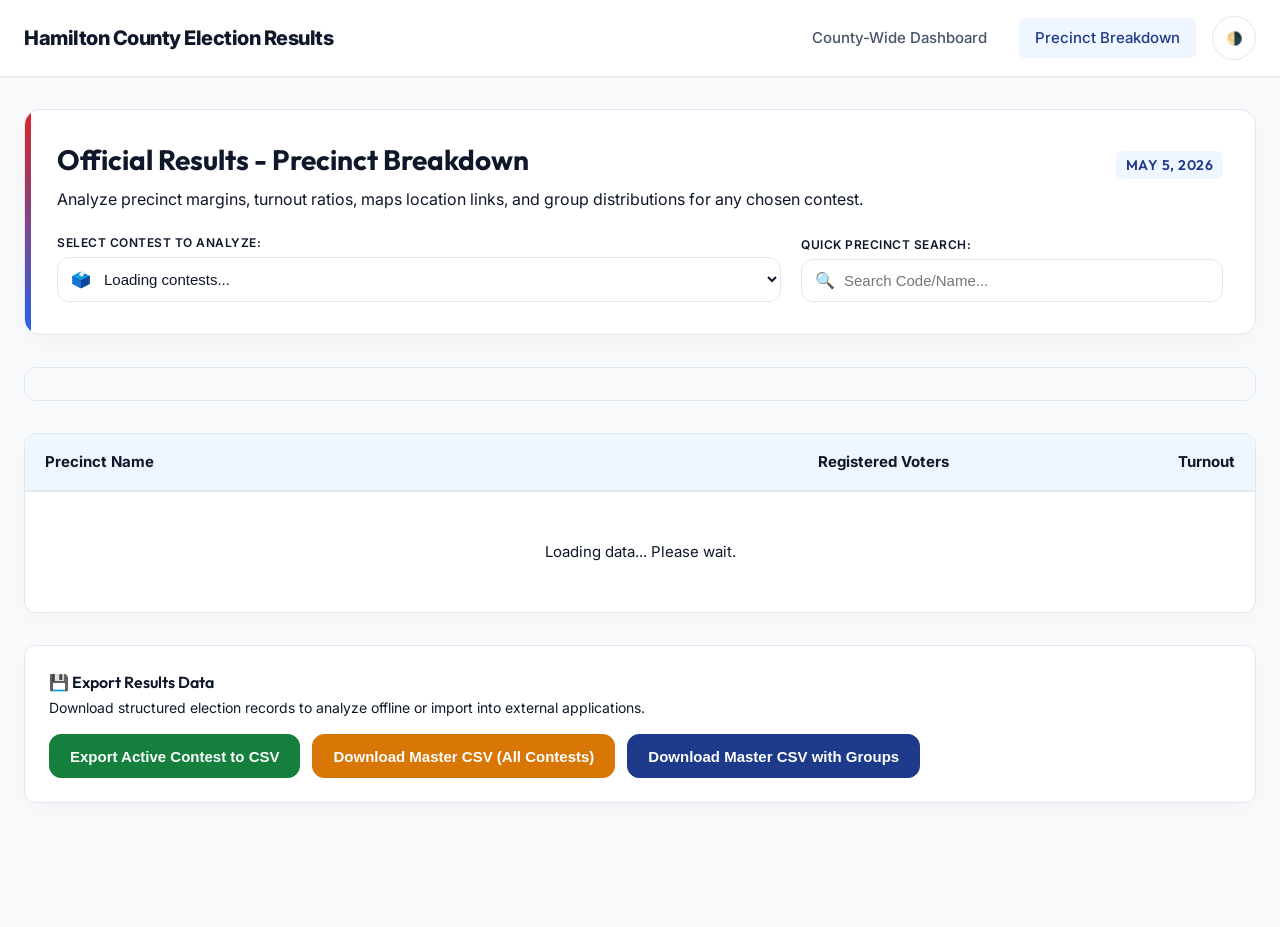
==== precincts.html @ 1a7078ca "First Upload First Upload of the Interactive Results webpage." ====
<!DOCTYPE html>
<html lang="en">
<head>
  <meta charset="US-ASCII">
  <meta name="viewport" content="width=device-width, initial-scale=1.0">
  <title>Precinct Results Breakdown | Hamilton County Election Commission</title>
  
  <!-- Premium Stylesheets -->
  <link rel="stylesheet" href="assets/style.css">
</head>
<body>

  <!-- Screen Reader Skip Link (WCAG AA) -->
  <a href="#main-content" class="sr-only">Skip to main content</a>

  <!-- Top Navigation Bar -->
  <nav class="navbar" aria-label="Main Navigation">
    <a href="index.html" class="navbar-logo-container" aria-label="Hamilton County Election Commission Home">
      <span class="navbar-title">
        Hamilton County Election Results
      </span>
    </a>
    <div class="navbar-nav">
      <a href="index.html" class="nav-link">County-Wide Dashboard</a>
      <a href="precincts.html" class="nav-link active" aria-current="page">Precinct Breakdown</a>
      <button type="button" class="theme-toggle" onclick="ElectionApp.toggleTheme()" aria-label="Toggle dark and light themes">
        &#x1F317;
      </button>
    </div>
  </nav>

  <!-- Main Content Wrapper -->
  <main id="main-content" class="app-container">
    
    <!-- Hero Banner Header with Integrated Control Panel -->
    <header class="hero-card" aria-labelledby="page-title">
      <h1 id="page-title" class="font-size-title" style="margin-bottom: 8px !important; display: flex; flex-wrap: wrap; justify-content: space-between; align-items: baseline; gap: 12px;">
        <span>Official Results - Precinct Breakdown</span>
        <span class="font-size-small text-semibold" style="color: var(--primary) !important; background-color: var(--primary-light); padding: 4px 10px; border-radius: 6px; text-transform: uppercase; letter-spacing: 0.5px;">May 5, 2026</span>
      </h1>
      <p class="font-size-body text-muted" style="margin-bottom: 24px !important;">
        Analyze precinct margins, turnout ratios, maps location links, and group distributions for any chosen contest.
      </p>
      
      <!-- Unified Interactive Controls Row -->
      <div style="display: flex; flex-wrap: wrap; gap: 20px; align-items: flex-end; margin-top: 16px !important;">
        
        <!-- Contest Selector Dropdown -->
        <div style="flex: 2 1 320px !important; display: flex; flex-direction: column; gap: 6px;">
          <label for="contest-selector" class="font-size-tiny text-semibold text-muted" style="text-transform: uppercase !important; letter-spacing: 0.5px !important;">
            Select Contest to Analyze:
          </label>
          <div class="search-input-wrapper" style="flex: none !important; position: relative !important; margin: 0 !important; width: 100% !important;">
            <span class="search-icon" aria-hidden="true" style="left: 14px !important;">&#x1F5F3;&#xFE0F;</span>
            <select id="contest-selector" class="search-input" style="padding-left: 42px !important; appearance: auto !important;" onchange="ElectionApp.handleContestChange(this)">
              <option value="" disabled selected>Loading contests...</option>
            </select>
          </div>
        </div>
        
        <!-- Quick Precinct Search Input -->
        <div style="flex: 1 1 220px !important; display: flex; flex-direction: column; gap: 6px;">
          <label for="precinct-search-input" class="font-size-tiny text-semibold text-muted" style="text-transform: uppercase !important; letter-spacing: 0.5px !important;">
            Quick Precinct Search:
          </label>
          <div class="search-input-wrapper" style="flex: none !important; position: relative !important; margin: 0 !important; width: 100% !important;">
            <span class="search-icon" aria-hidden="true">&#x1F50D;</span>
            <input type="text" id="precinct-search-input" class="search-input" style="padding-left: 42px !important;" placeholder="Search Code/Name..." oninput="ElectionApp.handleSearchInput(event)" aria-label="Search precincts by name or code">
          </div>
        </div>

      </div>
    </header>

    <!-- Error Message Panel -->
    <div id="error-message" class="stat-item" style="display: none; background-color: var(--rep-bg); border-color: var(--rep-color); color: var(--rep-color); margin-bottom: 32px !important; text-align: center; font-weight: 600;"></div>

    <!-- Dynamic Contest Vote Distribution Pie Chart (Playbook Rich Aesthetics) -->
    <div id="contest-chart-card" class="hero-card" style="display: none; margin-bottom: 32px !important;">
      <h3 class="font-size-subtitle" style="margin-bottom: 16px !important; border-bottom: 1px solid var(--border-color); padding-bottom: 8px !important; display: flex; flex-wrap: wrap; justify-content: space-between; align-items: baseline; gap: 12px;">
        <span>&#x1F4C8; County-Wide Vote Distribution</span>
        <span id="selected-contest-title" class="font-size-small text-semibold" style="color: var(--primary) !important; background-color: var(--primary-light); padding: 4px 10px; border-radius: 6px; text-transform: uppercase; letter-spacing: 0.5px;">Select a Contest</span>
      </h3>
      <div style="display: flex; flex-wrap: wrap; gap: 32px; align-items: center; justify-content: center;">
        <!-- Pie SVG -->
        <div style="position: relative; width: 100%; max-width: 300px; aspect-ratio: 1 / 1; flex-shrink: 0;">
          <svg id="pie-svg" viewBox="0 0 100 100" width="100%" height="100%" aria-label="Vote Distribution Pie Chart"></svg>
        </div>
        <!-- Legend Container -->
        <div id="chart-legend" style="flex: 1 1 250px; display: flex; flex-direction: column; gap: 4px;">
          <!-- Filled dynamically by app.js -->
        </div>
      </div>
    </div>

    <!-- Responsive Table Wrapper (Playbook horizontal scroll rule) -->
    <div class="table-wrapper">
      <table class="results-table" aria-label="Precinct Results Matrix">
        <thead>
          <tr id="table-head-row">
            <th>Precinct Name</th>
            <th class="text-right">Registered Voters</th>
            <th class="text-right">Turnout</th>
            <!-- Candidate headers loaded dynamically -->
          </tr>
        </thead>
        <tbody id="table-body">
          <tr>
            <td colspan="3" class="text-center text-muted" style="padding: 48px !important;">
              Loading data... Please wait.
            </td>
          </tr>
        </tbody>
      </table>
    </div>

    <!-- Export Action Banner -->
    <div class="calendar-widget" style="display: flex; justify-content: space-between; align-items: center; flex-wrap: wrap; gap: 16px; margin-bottom: 32px !important;">
      <div style="flex: 1 1 400px !important;">
        <h3 class="font-size-body text-semibold" style="margin-bottom: 4px !important;">
          &#x1F4BE; Export Results Data
        </h3>
        <p class="font-size-small text-muted">
          Download structured election records to analyze offline or import into external applications.
        </p>
      </div>
      <div style="display: flex; gap: 12px; flex-wrap: wrap !important;">
        <button type="button" class="btn" style="background-color: var(--success) !important; color: #ffffff !important; border-color: var(--success) !important;" onclick="ElectionApp.exportToCSV()" aria-label="Download current precinct results matrix as a CSV file">
          Export Active Contest to CSV
        </button>
        <button type="button" class="btn" style="background-color: var(--other-color) !important; color: #ffffff !important; border-color: var(--other-color) !important;" onclick="ElectionApp.downloadMasterCSV()" aria-label="Download complete results database for all contests as a CSV file">
          Download Master CSV (All Contests)
        </button>
        <button type="button" class="btn" style="background-color: var(--primary) !important; color: var(--text-inverse) !important; border-color: var(--primary) !important;" onclick="ElectionApp.downloadMasterCSVWithGroups()" aria-label="Download complete results database with counting group splits for all contests as a CSV file">
          Download Master CSV with Groups
        </button>
      </div>
    </div>

  </main>

  <!-- Accessible Modal Dialogue: Precinct Group breakdowns (WCAG AA Focus Control) -->
  <div id="groups-modal" class="modal-overlay" onkeydown="ElectionApp.handleModalKey(event)">
    <div class="modal-container" role="dialog" aria-modal="true" aria-labelledby="modal-title">
      
      <!-- Modal Header -->
      <div class="modal-header">
        <h3 id="modal-title" class="font-size-subtitle" style="color: var(--primary) !important;">Precinct - Counting Groups</h3>
        <button type="button" id="modal-close-button" class="modal-close-btn" onclick="ElectionApp.closeGroupsModal()" aria-label="Close modal dialog">
          &times;
        </button>
      </div>
      
      <!-- Modal Body Content -->
      <div id="modal-body-content" class="modal-body">
        <!-- Filled dynamically by app.js based on groups split -->
      </div>
      
    </div>
  </div>

  <!-- Core Javascript Resources -->
  <script src="assets/data.js"></script>
  <script src="assets/parser.js"></script>
  <script src="assets/app.js"></script>
</body>
</html>
---- assets/style.css ----
/* ==========================================================================
   Hamilton County Election Commission - Premium Results Stylesheet
   Created: May 2026
   Standards: WCAG 2.1 AA, DNN CMS Survivability, Responsive, Print-Optimized
   ========================================================================== */

/* Font Imports */
@import url('https://fonts.googleapis.com/css2?family=Inter:wght@400;500;600;700&family=Outfit:wght@500;600;700;800&display=swap');

/* Color System & CSS Variables (HSL Palettes) */
:root {
  /* Light Mode Palette */
  --bg-page: #f8fafc;
  --bg-card: #ffffff;
  --bg-header: #ffffff;
  --text-main: #0f172a;
  --text-muted: #475569;
  --text-inverse: #ffffff;
  --border-color: #e2e8f0;
  
  --primary: #1e3a8a;
  --primary-hover: #1e40af;
  --primary-light: #eff6ff;
  --primary-rgb: 30, 58, 138;
  
  --rep-color: #dc2626;
  --rep-bg: #fef2f2;
  --dem-color: #2563eb;
  --dem-bg: #eff6ff;
  --other-color: #d97706;
  --other-bg: #fffbeb;
  
  --success: #15803d;
  --success-bg: #f0fdf4;
  
  --shadow-sm: 0px 1px 2px rgba(0, 0, 0, 0.05);
  --shadow-md: 0px 4px 6px -1px rgba(0, 0, 0, 0.05), 0px 2px 4px -2px rgba(0, 0, 0, 0.05);
  --shadow-lg: 0px 10px 15px -3px rgba(0, 0, 0, 0.04), 0px 4px 6px -4px rgba(0, 0, 0, 0.04);
  --shadow-card: 0px 8px 24px rgba(15, 23, 42, 0.03);
  
  --radius-sm: 6px;
  --radius-md: 12px;
  --radius-lg: 16px;
  
  --transition-fast: 0.15s ease;
  --transition-normal: 0.25s cubic-bezier(0.4, 0, 0.2, 1);
}

/* Dark Mode Palette Overrides */
body.dark {
  --bg-page: #0b0f19;
  --bg-card: #131b2e;
  --bg-header: #131b2e;
  --text-main: #f8fafc;
  --text-muted: #94a3b8;
  --text-inverse: #0b0f19;
  --border-color: #1e293b;
  
  --primary: #3b82f6;
  --primary-hover: #60a5fa;
  --primary-light: #1e293b;
  --primary-rgb: 59, 130, 246;
  
  --rep-color: #ef4444;
  --rep-bg: #2d1e1e;
  --dem-color: #3b82f6;
  --dem-bg: #1e263b;
  --other-color: #fbbf24;
  --other-bg: #2e251a;
  
  --success: #22c55e;
  --success-bg: #142a1e;
  
  --shadow-card: 0px 8px 24px rgba(0, 0, 0, 0.25);
}

/* Basic Reset & Base Styling */
* {
  box-sizing: border-box;
  margin: 0;
  padding: 0;
}

body {
  font-family: 'Inter', sans-serif !important;
  background-color: var(--bg-page) !important;
  color: var(--text-main) !important;
  line-height: 1.6 !important;
  font-size: 16px !important;
  transition: background-color var(--transition-normal), color var(--transition-normal);
  padding-bottom: 60px !important;
}

h1, h2, h3, h4, h5, h6 {
  font-family: 'Outfit', sans-serif !important;
  color: var(--text-main) !important;
  font-weight: 700 !important;
}

/* ==========================================================================
   1. DNN Sledgehammer Typography & Utility Classes
   ========================================================================== */
.font-size-hero { font-size: 38px !important; line-height: 48px !important; }
.font-size-title { font-size: 28px !important; line-height: 36px !important; }
.font-size-subtitle { font-size: 20px !important; line-height: 28px !important; }
.font-size-body { font-size: 16px !important; line-height: 24px !important; }
.font-size-small { font-size: 14px !important; line-height: 20px !important; }
.font-size-tiny { font-size: 12px !important; line-height: 16px !important; }

.width-100 { width: 100% !important; }
.text-center { text-align: center !important; }
.text-right { text-align: right !important; }
.text-semibold { font-weight: 600 !important; }
.text-bold { font-weight: 700 !important; }

.nowrap {
  white-space: nowrap !important;
}

/* Screen Reader Helpers */
.sr-only {
  position: absolute !important;
  width: 1px !important;
  height: 1px !important;
  padding: 0 !important;
  margin: -1px !important;
  overflow: hidden !important;
  clip: rect(0, 0, 0, 0) !important;
  white-space: nowrap !important;
  border: 0 !important;
}

/* ==========================================================================
   2. Master Layout Components
   ========================================================================== */
.navbar {
  background-color: var(--bg-header) !important;
  border-bottom: 1px solid var(--border-color) !important;
  padding: 16px 24px !important;
  position: sticky !important;
  top: 0 !important;
  z-index: 100 !important;
  display: flex !important;
  justify-content: space-between !important;
  align-items: center !important;
  box-shadow: var(--shadow-sm) !important;
}

.navbar-logo-container {
  display: flex !important;
  align-items: center !important;
  gap: 12px !important;
  text-decoration: none !important;
}

.navbar-title {
  font-size: 20px !important;
  font-weight: 800 !important;
  letter-spacing: -0.5px !important;
  color: var(--text-main) !important;
}

.navbar-nav {
  display: flex !important;
  gap: 16px !important;
  align-items: center !important;
}

.nav-link {
  color: var(--text-muted) !important;
  text-decoration: none !important;
  font-size: 15px !important;
  font-weight: 500 !important;
  padding: 8px 16px !important;
  border-radius: var(--radius-sm) !important;
  transition: all var(--transition-fast) !important;
}

.nav-link:hover, .nav-link.active {
  color: var(--primary) !important;
  background-color: var(--primary-light) !important;
}

.app-container {
  max-width: 1280px !important;
  margin: 0 auto !important;
  padding: 32px 24px !important;
}

/* ==========================================================================
   3. Theming & Control Buttons
   ========================================================================== */
.btn {
  display: inline-flex !important;
  align-items: center !important;
  justify-content: center !important;
  gap: 8px !important;
  padding: 10px 20px !important;
  border-radius: var(--radius-md) !important;
  font-size: 15px !important;
  font-weight: 600 !important;
  cursor: pointer !important;
  border: 1px solid transparent !important;
  transition: all var(--transition-fast) !important;
  user-select: none !important;
  min-height: 44px !important; /* WCAG Mobile Touch Target Standard */
}

.btn-primary {
  background-color: var(--primary) !important;
  color: var(--text-inverse) !important;
}

.btn-primary:hover {
  background-color: var(--primary-hover) !important;
  transform: translateY(-1px) !important;
}

.btn-outline {
  background-color: transparent !important;
  border-color: var(--border-color) !important;
  color: var(--text-main) !important;
}

.btn-outline:hover {
  background-color: var(--primary-light) !important;
  border-color: var(--primary) !important;
}

.btn-sm {
  padding: 6px 12px !important;
  font-size: 13px !important;
  border-radius: var(--radius-sm) !important;
}

.theme-toggle {
  background: none !important;
  border: 1px solid var(--border-color) !important;
  color: var(--text-main) !important;
  padding: 8px !important;
  border-radius: 50% !important;
  cursor: pointer !important;
  width: 44px !important; /* WCAG Mobile Touch Target Standard */
  height: 44px !important; /* WCAG Mobile Touch Target Standard */
  display: flex !important;
  align-items: center !important;
  justify-content: center !important;
  transition: all var(--transition-fast) !important;
}

.theme-toggle:hover {
  background-color: var(--primary-light) !important;
  border-color: var(--primary) !important;
}

/* ==========================================================================
   4. Election Turnout Banner / Hero Card
   ========================================================================== */
.hero-card {
  background-color: var(--bg-card) !important;
  border: 1px solid var(--border-color) !important;
  border-radius: var(--radius-lg) !important;
  padding: 32px !important;
  margin-bottom: 32px !important;
  box-shadow: var(--shadow-card) !important;
  position: relative !important;
  overflow: hidden !important;
}

.hero-card::before {
  content: "" !important;
  position: absolute !important;
  top: 0 !important;
  left: 0 !important;
  width: 6px !important;
  height: 100% !important;
  background: linear-gradient(180deg, var(--rep-color), var(--dem-color)) !important;
}

.hero-grid {
  display: grid !important;
  grid-template-columns: repeat(auto-fit, minmax(220px, 1fr)) !important;
  gap: 24px !important;
  margin-top: 24px !important;
}

.stat-item {
  display: flex !important;
  flex-direction: column !important;
  padding: 16px !important;
  border-radius: var(--radius-md) !important;
  background-color: var(--bg-page) !important;
  border: 1px solid var(--border-color) !important;
  transition: transform var(--transition-fast) !important;
}

.stat-item:hover {
  transform: translateY(-2px) !important;
}

.stat-label {
  font-size: 13px !important;
  font-weight: 600 !important;
  color: var(--text-muted) !important;
  text-transform: uppercase !important;
  letter-spacing: 0.5px !important;
  margin-bottom: 6px !important;
}

.stat-value {
  font-size: 28px !important;
  font-weight: 800 !important;
  color: var(--text-main) !important;
}

/* ==========================================================================
   5. Search, Filter, & Options Bar
   ========================================================================== */
.search-filter-bar {
  display: flex !important;
  flex-wrap: wrap !important;
  gap: 16px !important;
  align-items: center !important;
  margin-bottom: 24px !important;
}

.search-input-wrapper {
  position: relative !important;
  flex: 1 1 300px !important;
}

.search-input {
  width: 100% !important;
  padding: 12px 16px 12px 42px !important;
  border-radius: var(--radius-md) !important;
  border: 1px solid var(--border-color) !important;
  background-color: var(--bg-card) !important;
  color: var(--text-main) !important;
  font-size: 15px !important;
  transition: all var(--transition-fast) !important;
}

.search-input:focus {
  outline: none !important;
  border-color: var(--primary) !important;
  box-shadow: 0 0 0 3px rgba(30, 58, 138, 0.1) !important;
}

body.dark .search-input:focus {
  box-shadow: 0 0 0 3px rgba(59, 130, 246, 0.2) !important;
}

.search-icon {
  position: absolute !important;
  left: 14px !important;
  top: 50% !important;
  transform: translateY(-50%) !important;
  color: var(--text-muted) !important;
  pointer-events: none !important;
}

.filter-group {
  display: flex !important;
  flex-wrap: wrap !important;
  gap: 8px !important;
}

.filter-btn {
  background-color: var(--bg-card) !important;
  border: 1px solid var(--border-color) !important;
  color: var(--text-muted) !important;
  padding: 10px 16px !important;
  border-radius: var(--radius-md) !important;
  font-size: 14px !important;
  font-weight: 600 !important;
  cursor: pointer !important;
  transition: all var(--transition-fast) !important;
  user-select: none !important;
  min-height: 44px !important; /* WCAG Mobile Touch Target Standard */
}

.filter-btn:hover {
  border-color: var(--primary) !important;
  color: var(--primary) !important;
}

.filter-btn.active {
  background-color: var(--primary) !important;
  border-color: var(--primary) !important;
  color: var(--text-inverse) !important;
}

/* ==========================================================================
   6. Contest Cards & Dynamic Visualization (SVG)
   ========================================================================== */
.contest-grid {
  display: grid !important;
  grid-template-columns: repeat(auto-fill, minmax(380px, 1fr)) !important;
  gap: 24px !important;
}

@media (max-width: 480px) {
  .contest-grid {
    grid-template-columns: 1fr !important;
  }
}

.contest-card {
  background-color: var(--bg-card) !important;
  border: 1px solid var(--border-color) !important;
  border-radius: var(--radius-md) !important;
  padding: 24px !important;
  box-shadow: var(--shadow-card) !important;
  display: flex !important;
  flex-direction: column !important;
  transition: all var(--transition-normal) !important;
  break-inside: avoid !important; /* Print standard */
  page-break-inside: avoid !important;
}

.contest-card:hover {
  transform: translateY(-3px) !important;
  box-shadow: var(--shadow-lg) !important;
  border-color: var(--primary) !important;
}

.contest-header {
  border-bottom: 1px solid var(--border-color) !important;
  padding-bottom: 12px !important;
  margin-bottom: 16px !important;
  display: flex !important;
  justify-content: space-between !important;
  align-items: flex-start !important;
  gap: 12px !important;
}

.contest-party-badge {
  font-size: 11px !important;
  font-weight: 700 !important;
  text-transform: uppercase !important;
  padding: 3px 8px !important;
  border-radius: 4px !important;
  letter-spacing: 0.5px !important;
}

.contest-party-badge.rep {
  background-color: var(--rep-bg) !important;
  color: var(--rep-color) !important;
}

.contest-party-badge.dem {
  background-color: var(--dem-bg) !important;
  color: var(--dem-color) !important;
}

.contest-party-badge.non {
  background-color: var(--other-bg) !important;
  color: var(--other-color) !important;
}

.contest-candidate-list {
  display: flex !important;
  flex-direction: column !important;
  gap: 16px !important;
  flex-grow: 1 !important;
}

.candidate-row {
  display: flex !important;
  flex-direction: column !important;
  gap: 6px !important;
}

.candidate-info {
  display: flex !important;
  justify-content: space-between !important;
  align-items: center !important;
  font-size: 15px !important;
}

.candidate-name-wrapper {
  display: flex !important;
  align-items: center !important;
  gap: 8px !important;
}

.winner-icon {
  color: var(--success) !important;
  font-weight: bold !important;
  display: inline-flex !important;
}

.candidate-party-dot {
  width: 8px !important;
  height: 8px !important;
  border-radius: 50% !important;
}

.candidate-party-dot.rep { background-color: var(--rep-color) !important; }
.candidate-party-dot.dem { background-color: var(--dem-color) !important; }
.candidate-party-dot.other { background-color: var(--other-color) !important; }

.candidate-stats {
  text-align: right !important;
}

.vote-bar-container {
  height: 8px !important;
  width: 100% !important;
  background-color: var(--bg-page) !important;
  border-radius: 4px !important;
  overflow: hidden !important;
}

.vote-bar-fill {
  height: 100% !important;
  border-radius: 4px !important;
  transition: width 0.6s cubic-bezier(0.1, 0.8, 0.3, 1) !important;
}

.vote-bar-fill.rep { background-color: var(--rep-color) !important; }
.vote-bar-fill.dem { background-color: var(--dem-color) !important; }
.vote-bar-fill.other { background-color: var(--other-color) !important; }

.contest-footer {
  margin-top: 20px !important;
  padding-top: 12px !important;
  border-top: 1px solid var(--border-color) !important;
  font-size: 13px !important;
  color: var(--text-muted) !important;
  display: flex !important;
  justify-content: space-between !important;
  align-items: center !important;
}

/* ==========================================================================
   7. Tables & Precision Data Renders (Precinct Matrix)
   ========================================================================== */
.table-wrapper {
  background-color: var(--bg-card) !important;
  border: 1px solid var(--border-color) !important;
  border-radius: var(--radius-md) !important;
  box-shadow: var(--shadow-card) !important;
  overflow-x: auto !important; /* Playbook Table Scroll Rule */
  margin-bottom: 32px !important;
}

.results-table {
  width: 100% !important;
  border-collapse: collapse !important;
  text-align: left !important;
  font-size: 15px !important;
}

.results-table th {
  background-color: var(--primary-light) !important;
  color: var(--text-main) !important;
  font-weight: 700 !important;
  padding: 16px 20px !important;
  border-bottom: 2px solid var(--border-color) !important;
  white-space: nowrap !important;
  user-select: none !important;
}

.results-table th.sortable {
  cursor: pointer !important;
}

.results-table th.sortable:hover {
  background-color: var(--border-color) !important;
}

.results-table td {
  padding: 14px 20px !important;
  border-bottom: 1px solid var(--border-color) !important;
  color: var(--text-main) !important;
}

.results-table tr:last-child td {
  border-bottom: none !important;
}

.results-table tr:hover td {
  background-color: var(--primary-light) !important;
}

/* Highlight row for totals */
.results-table tr.total-row td {
  background-color: var(--primary-light) !important;
  font-weight: 700 !important;
  border-top: 2px double var(--border-color) !important;
  border-bottom: 2px double var(--border-color) !important;
}

.map-link {
  color: var(--primary) !important;
  text-decoration: none !important;
  font-weight: 600 !important;
  display: inline-flex !important;
  align-items: center !important;
  gap: 4px !important;
  transition: text-decoration var(--transition-fast) !important;
}

.map-link:hover {
  text-decoration: underline !important;
}

/* ==========================================================================
   8. Premium Calendar Widget & Dropdowns
   ========================================================================== */
.calendar-widget {
  background-color: var(--bg-card) !important;
  border: 1px solid var(--border-color) !important;
  border-radius: var(--radius-md) !important;
  padding: 24px !important;
  box-shadow: var(--shadow-card) !important;
  margin-bottom: 32px !important;
}

.calendar-event {
  display: flex !important;
  justify-content: space-between !important;
  align-items: center !important;
  padding: 16px 0 !important;
  border-bottom: 1px solid var(--border-color) !important;
  flex-wrap: wrap !important;
  gap: 16px !important;
}

.calendar-event:last-child {
  border-bottom: none !important;
  padding-bottom: 0 !important;
}

.calendar-date-badge {
  display: flex !important;
  flex-direction: column !important;
  align-items: center !important;
  justify-content: center !important;
  width: 60px !important;
  height: 60px !important;
  background-color: var(--primary-light) !important;
  border: 1px solid var(--border-color) !important;
  border-radius: var(--radius-md) !important;
  color: var(--primary) !important;
  font-weight: 700 !important;
}

.calendar-month {
  font-size: 11px !important;
  text-transform: uppercase !important;
  font-weight: 700 !important;
}

.calendar-day {
  font-size: 20px !important;
  line-height: 20px !important;
  font-weight: 800 !important;
}

.calendar-info {
  flex: 1 1 200px !important;
}

.calendar-title {
  font-size: 16px !important;
  font-weight: 700 !important;
  margin-bottom: 4px !important;
}

.calendar-time {
  font-size: 13px !important;
  color: var(--text-muted) !important;
}

/* Calendar Button Dropdowns (DNN Safe toggle UI) */
.calendar-dropdown-wrapper {
  position: relative !important;
  display: inline-block !important;
}

.calendar-menu {
  display: none;
  position: absolute !important;
  right: 0 !important;
  top: 100% !important;
  margin-top: 8px !important;
  background-color: var(--bg-card) !important;
  border: 1px solid var(--border-color) !important;
  border-radius: var(--radius-md) !important;
  box-shadow: var(--shadow-lg) !important;
  z-index: 50 !important;
  width: 200px !important;
  overflow: hidden !important;
  animation: slideDown 0.15s ease-out !important;
}

.calendar-menu.show {
  display: block !important;
}

.calendar-item {
  display: flex !important;
  align-items: center !important;
  gap: 8px !important;
  width: 100% !important;
  padding: 12px 16px !important;
  background: none !important;
  border: none !important;
  text-align: left !important;
  font-size: 14px !important;
  font-weight: 500 !important;
  color: var(--text-main) !important;
  cursor: pointer !important;
  text-decoration: none !important;
  transition: background-color var(--transition-fast) !important;
}

.calendar-item:hover {
  background-color: var(--primary-light) !important;
  color: var(--primary) !important;
}

@keyframes slideDown {
  from { opacity: 0; transform: translateY(-8px); }
  to { opacity: 1; transform: translateY(0); }
}

/* ==========================================================================
   9. Accessible Counting Group Modal (Precinct Modal)
   ========================================================================== */
.modal-overlay {
  display: none;
  position: fixed !important;
  top: 0 !important;
  left: 0 !important;
  width: 100% !important;
  height: 100% !important;
  background-color: rgba(15, 23, 42, 0.6) !important;
  backdrop-filter: blur(4px) !important;
  z-index: 1000 !important;
  align-items: center !important;
  justify-content: center !important;
  padding: 20px !important;
}

body.dark .modal-overlay {
  background-color: rgba(3, 7, 18, 0.8) !important;
}

.modal-overlay.show {
  display: flex !important;
}

.modal-container {
  background-color: var(--bg-card) !important;
  border: 1px solid var(--border-color) !important;
  border-radius: var(--radius-lg) !important;
  width: 100% !important;
  max-width: 600px !important;
  box-shadow: var(--shadow-lg) !important;
  overflow: hidden !important;
  animation: scaleUp 0.2s cubic-bezier(0.34, 1.56, 0.64, 1) !important;
}

.modal-header {
  padding: 20px 24px !important;
  border-bottom: 1px solid var(--border-color) !important;
  display: flex !important;
  justify-content: space-between !important;
  align-items: center !important;
  background-color: var(--primary-light) !important;
}

.modal-body {
  padding: 24px !important;
  max-height: 70vh !important;
  overflow-y: auto !important;
}

.modal-close-btn {
  background: none !important;
  border: none !important;
  color: var(--text-muted) !important;
  cursor: pointer !important;
  display: flex !important;
  align-items: center !important;
  justify-content: center !important;
  font-size: 24px !important;
  width: 44px !important; /* WCAG Mobile Touch Target Standard */
  height: 44px !important; /* WCAG Mobile Touch Target Standard */
  padding: 0 !important;
  border-radius: 50% !important;
  transition: all var(--transition-fast) !important;
}

.modal-close-btn:hover {
  background-color: var(--border-color) !important;
  color: var(--text-main) !important;
}

@keyframes scaleUp {
  from { opacity: 0; transform: scale(0.95); }
  to { opacity: 1; transform: scale(1); }
}

/* Modal Group Rows */
.group-result-row {
  display: flex !important;
  justify-content: space-between !important;
  align-items: center !important;
  padding: 12px 0 !important;
  border-bottom: 1px solid var(--border-color) !important;
}

.group-result-row:last-child {
  border-bottom: none !important;
}

.group-name {
  font-weight: 600 !important;
  color: var(--text-main) !important;
  font-size: 15px !important;
  flex-shrink: 1 !important;
}

.group-votes {
  font-weight: 700 !important;
  font-size: 15px !important;
  color: var(--primary) !important;
  white-space: nowrap !important;
  flex-shrink: 0 !important;
  margin-left: 12px !important;
}

/* Pie Wedge Dynamic Interactivity */
.pie-wedge {
  transition: transform var(--transition-fast), opacity var(--transition-fast) !important;
  transform-origin: 50px 50px !important;
  cursor: pointer !important;
}

.pie-wedge:hover {
  transform: scale(1.04) !important;
  opacity: 0.92 !important;
}

/* ==========================================================================
   10. Master Print Stylesheet Overrides
   ========================================================================== */
@media print {
  body {
    background-color: #ffffff !important;
    color: #000000 !important;
    padding: 0 !important;
    font-size: 14px !important; /* Playbook Newspaper 14px Minimum Rule */
    -webkit-print-color-adjust: exact !important; /* Playbook Force Backgrounds Rule */
    print-color-adjust: exact !important;
  }
  
  .navbar, .search-filter-bar, .theme-toggle, .btn, .nav-link, .modal-overlay, .calendar-widget {
    display: none !important; /* Hide non-essential layout */
  }

  .app-container {
    max-width: 100% !important;
    width: 100% !important;
    padding: 0 !important;
    margin: 0 !important;
  }

  /* Force elements to stack sequentially and avoid page break splitting */
  .contest-grid {
    display: flex !important;
    flex-direction: column !important;
    gap: 16px !important;
  }

  .contest-card {
    border: 1px solid #000000 !important;
    background-color: #ffffff !important;
    box-shadow: none !important;
    transform: none !important;
    break-inside: avoid !important; /* Playbook No Splits Rule */
    page-break-inside: avoid !important;
    margin-bottom: 20px !important;
  }

  .vote-bar-container {
    border: 1px solid #000000 !important;
    background-color: #e2e8f0 !important;
  }

  /* Force absolute bounding for standard letter pages on tabular pages */
  .print-bounded-page {
    height: 9.8in !important; /* Playbook Bounding Box Rule */
    overflow: hidden !important;
  }

  /* Clean up tables for print */
  .table-wrapper {
    box-shadow: none !important;
    border: 1px solid #000000 !important;
    border-radius: 0 !important;
  }

  .results-table th {
    border-bottom: 2px solid #000000 !important;
    background-color: #f1f5f9 !important;
    color: #000000 !important;
  }

  .results-table td {
    border-bottom: 1px solid #000000 !important;
  }

  .results-table tr.total-row td {
    border-top: 2px double #000000 !important;
    border-bottom: 2px double #000000 !important;
    background-color: #f1f5f9 !important;
  }

  .map-link {
    color: #000000 !important;
    text-decoration: none !important;
  }
}

/* ==========================================================================
   11. Modern Mobile Responsive Table-to-Card Folding System
   ========================================================================== */
@media (max-width: 768px) {
  /* Strip outer table wrapper framing on small screens */
  .table-wrapper {
    background: none !important;
    border: none !important;
    box-shadow: none !important;
    overflow-x: visible !important;
  }

  /* Force table structure elements into modular card components */
  .results-table, 
  .results-table thead, 
  .results-table tbody, 
  .results-table th, 
  .results-table td, 
  .results-table tr {
    display: block !important;
  }

  /* Accessible Offscreen Table Header hiding (keeps screen-readers aware) */
  .results-table thead tr {
    position: absolute !important;
    top: -9999px !important;
    left: -9999px !important;
    width: 1px !important;
    height: 1px !important;
    overflow: hidden !important;
  }

  /* Transform table rows into standalone visual cards */
  .results-table tr {
    border: 1px solid var(--border-color) !important;
    border-radius: var(--radius-md) !important;
    margin-bottom: 16px !important;
    background-color: var(--bg-card) !important;
    padding: 12px 16px !important;
    box-shadow: var(--shadow-sm) !important;
    transition: all var(--transition-fast) !important;
  }

  /* Card hover boundary styling */
  .results-table tr:hover {
    border-color: var(--primary) !important;
    transform: translateY(-1px) !important;
    box-shadow: var(--shadow-md) !important;
  }

  .results-table tr:hover td {
    background-color: transparent !important;
  }

  /* Format cells into structured key-value layout rows */
  .results-table td {
    display: flex !important;
    justify-content: space-between !important;
    align-items: center !important;
    padding: 10px 0 !important;
    border-bottom: 1px dashed var(--border-color) !important;
    text-align: right !important;
    font-size: 14px !important;
    width: 100% !important;
  }

  .results-table td:last-child {
    border-bottom: none !important;
  }

  /* Suppress the turnout percentage on mobile viewports so that values align perfectly */
  .results-table td[data-label="Turnout"] div.font-size-tiny {
    display: none !important;
  }

  /* Generate high-contrast, premium text labels on the left of each row */
  .results-table td::before {
    content: attr(data-label) !important;
    font-weight: 600 !important;
    color: var(--text-muted) !important;
    text-align: left !important;
    font-size: 13px !important;
    text-transform: uppercase !important;
    letter-spacing: 0.5px !important;
  }

  /* Distinct visual hierarchy for the Precinct Title Header Cell */
  .results-table td[data-label="Precinct Name"] {
    justify-content: center !important;
    border-bottom: 1px solid var(--border-color) !important;
    padding-bottom: 12px !important;
    margin-bottom: 8px !important;
  }

  .results-table td[data-label="Precinct Name"]::before {
    display: none !important;
  }

  .results-table td[data-label="Precinct Name"] button {
    width: 100% !important;
    text-align: center !important;
    min-height: 44px !important;
    padding: 10px 16px !important;
  }

  /* Totals summary card representation on mobile */
  .results-table tr.total-row {
    border: 2px double var(--primary) !important;
    background-color: var(--primary-light) !important;
  }

  .results-table tr.total-row:hover {
    transform: none !important;
  }

  .results-table tr.total-row td {
    border-bottom: 1px dashed rgba(var(--primary-rgb), 0.2) !important;
  }

  .results-table tr.total-row td:last-child {
    border-bottom: none !important;
  }

  .results-table tr.total-row td::before {
    color: var(--primary) !important;
  }
}
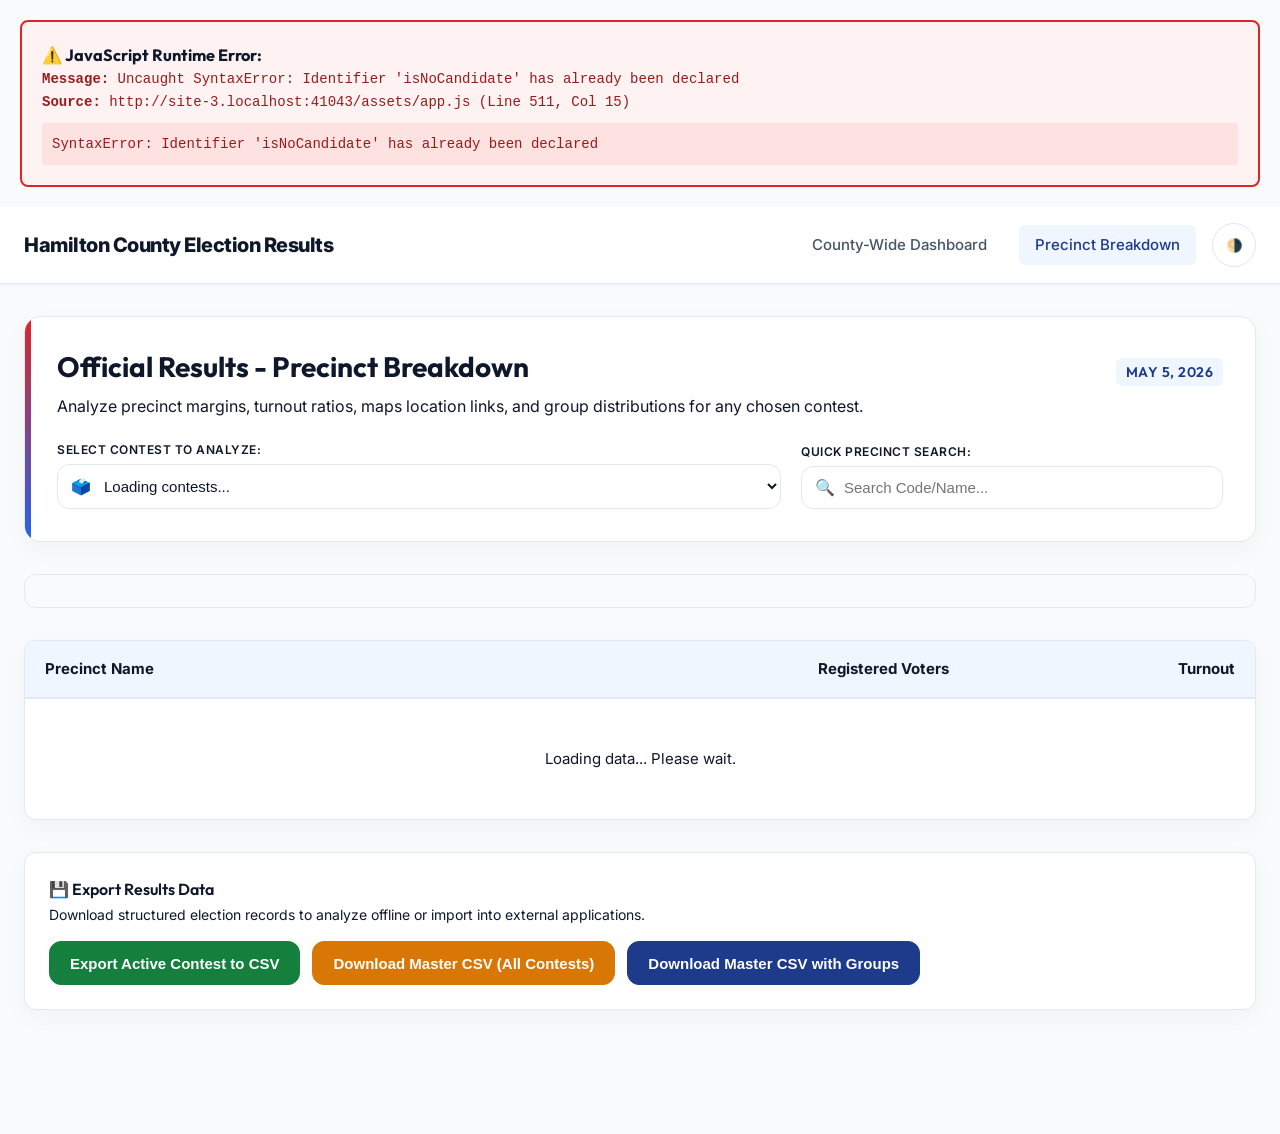
==== commit f6242f89: "Diagnose Issue 1" ====
--- a/precincts.html
+++ b/precincts.html
@@ -4,7 +4,27 @@
   <meta charset="US-ASCII">
   <meta name="viewport" content="width=device-width, initial-scale=1.0">
   <title>Precinct Results Breakdown | Hamilton County Election Commission</title>
-  
+  <!-- Global Visual Diagnostics (Discovers console crashes instantly on-screen) -->
+  <script>
+    window.onerror = function(msg, src, line, col, err) {
+      var d = document.createElement('div');
+      d.style.cssText = 'background:#fef2f2; border:2px solid #dc2626; color:#991b1b; padding:20px; margin:20px; font-family:monospace; font-size:14px; border-radius:8px; z-index:9999; position:relative;';
+      d.innerHTML = '<h3>&#x26A0;&#xFE0F; JavaScript Runtime Error:</h3>' +
+                    '<p><strong>Message:</strong> ' + msg + '</p>' +
+                    '<p><strong>Source:</strong> ' + src + ' (Line ' + line + ', Col ' + col + ')</p>' +
+                    (err && err.stack ? '<pre style="white-space:pre-wrap; margin-top:10px; background:#fee2e2; padding:10px; border-radius:4px;">' + err.stack + '</pre>' : '');
+      document.body.insertBefore(d, document.body.firstChild);
+      return false;
+    };
+    window.onunhandledrejection = function(e) {
+      var d = document.createElement('div');
+      d.style.cssText = 'background:#fef2f2; border:2px solid #dc2626; color:#991b1b; padding:20px; margin:20px; font-family:monospace; font-size:14px; border-radius:8px; z-index:9999; position:relative;';
+      d.innerHTML = '<h3>&#x26A0;&#xFE0F; Unhandled Promise Rejection:</h3>' +
+                    '<p><strong>Reason:</strong> ' + e.reason + '</p>';
+      document.body.insertBefore(d, document.body.firstChild);
+    };
+  </script>
+
   <!-- Premium Stylesheets -->
   <link rel="stylesheet" href="assets/style.css">
 </head>
